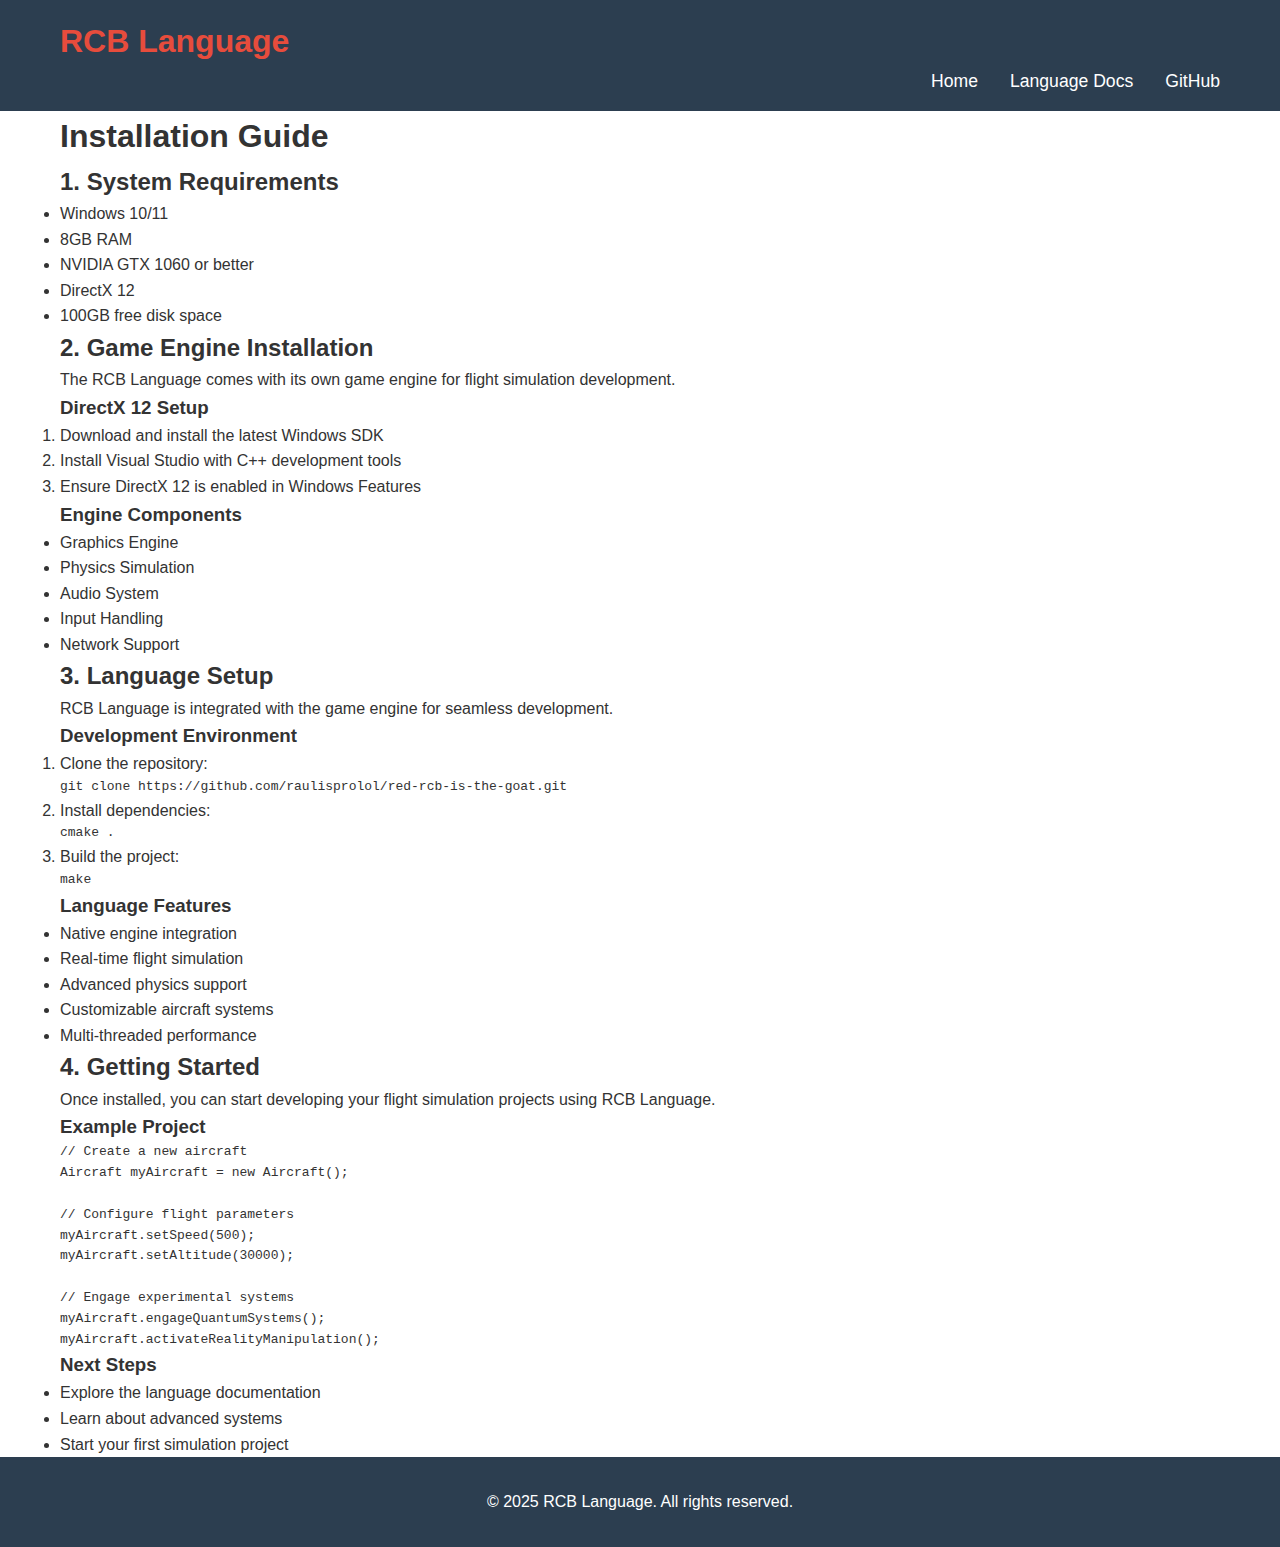
==== docs/installation.html @ 03bc13ba "Add game engine installation documentation" ====
<!DOCTYPE html>
<html lang="en">
<head>
    <meta charset="UTF-8">
    <meta name="viewport" content="width=device-width, initial-scale=1.0">
    <title>RCB Language - Installation</title>
    <link rel="stylesheet" href="../styles.css">
    <link rel="stylesheet" href="https://cdnjs.cloudflare.com/ajax/libs/font-awesome/5.15.4/css/all.min.css">
</head>
<body>
    <nav>
        <div class="container">
            <div class="logo-container">
                <h1>RCB Language</h1>
            </div>
            <ul>
                <li><a href="../index.html">Home</a></li>
                <li><a href="../docs.html">Language Docs</a></li>
                <li><a href="https://github.com/raulisprolol/red-rcb-is-the-goat">GitHub</a></li>
            </ul>
        </div>
    </nav>

    <main class="container">
        <h1>Installation Guide</h1>

        <section class="installation-section">
            <h2>1. System Requirements</h2>
            <ul>
                <li>Windows 10/11</li>
                <li>8GB RAM</li>
                <li>NVIDIA GTX 1060 or better</li>
                <li>DirectX 12</li>
                <li>100GB free disk space</li>
            </ul>
        </section>

        <section class="installation-section">
            <h2>2. Game Engine Installation</h2>
            <p>The RCB Language comes with its own game engine for flight simulation development.</p>

            <h3>DirectX 12 Setup</h3>
            <ol>
                <li>Download and install the latest Windows SDK</li>
                <li>Install Visual Studio with C++ development tools</li>
                <li>Ensure DirectX 12 is enabled in Windows Features</li>
            </ol>

            <h3>Engine Components</h3>
            <ul>
                <li>Graphics Engine</li>
                <li>Physics Simulation</li>
                <li>Audio System</li>
                <li>Input Handling</li>
                <li>Network Support</li>
            </ul>
        </section>

        <section class="installation-section">
            <h2>3. Language Setup</h2>
            <p>RCB Language is integrated with the game engine for seamless development.</p>

            <h3>Development Environment</h3>
            <ol>
                <li>Clone the repository:</li>
                <pre><code>git clone https://github.com/raulisprolol/red-rcb-is-the-goat.git</code></pre>
                <li>Install dependencies:</li>
                <pre><code>cmake .</code></pre>
                <li>Build the project:</li>
                <pre><code>make</code></pre>
            </ol>

            <h3>Language Features</h3>
            <ul>
                <li>Native engine integration</li>
                <li>Real-time flight simulation</li>
                <li>Advanced physics support</li>
                <li>Customizable aircraft systems</li>
                <li>Multi-threaded performance</li>
            </ul>
        </section>

        <section class="installation-section">
            <h2>4. Getting Started</h2>
            <p>Once installed, you can start developing your flight simulation projects using RCB Language.</p>

            <h3>Example Project</h3>
            <pre><code>// Create a new aircraft
Aircraft myAircraft = new Aircraft();

// Configure flight parameters
myAircraft.setSpeed(500);
myAircraft.setAltitude(30000);

// Engage experimental systems
myAircraft.engageQuantumSystems();
myAircraft.activateRealityManipulation();</code></pre>

            <h3>Next Steps</h3>
            <ul>
                <li>Explore the language documentation</li>
                <li>Learn about advanced systems</li>
                <li>Start your first simulation project</li>
            </ul>
        </section>
    </main>

    <footer>
        <p>&copy; 2025 RCB Language. All rights reserved.</p>
    </footer>
</body>
</html>
---- styles.css ----
/* Reset and base styles */
* {
    margin: 0;
    padding: 0;
    box-sizing: border-box;
}

body {
    font-family: 'Arial', sans-serif;
    line-height: 1.6;
    color: #333;
}

.container {
    max-width: 1200px;
    margin: 0 auto;
    padding: 0 20px;
}

/* Navigation */
nav {
    background: #2c3e50;
    padding: 1rem 0;
}

.logo-container {
    display: flex;
    align-items: center;
}

.logo-container h1 {
    color: #e74c3c;
    font-size: 2rem;
}

nav ul {
    list-style: none;
    display: flex;
    gap: 2rem;
    justify-content: flex-end;
}

nav a {
    color: white;
    text-decoration: none;
    font-size: 1.1rem;
}

nav a:hover {
    color: #e74c3c;
}

/* Hero Section */
.hero {
    text-align: center;
    padding: 4rem 0;
    background: linear-gradient(135deg, #e74c3c, #c0392b);
    color: white;
}

.hero h1 {
    font-size: 3rem;
    margin-bottom: 1rem;
}

/* Features Section */
.features {
    padding: 4rem 0;
}

.features h2 {
    text-align: center;
    margin-bottom: 3rem;
    font-size: 2.5rem;
}

.feature-grid {
    display: grid;
    grid-template-columns: repeat(auto-fit, minmax(250px, 1fr));
    gap: 2rem;
    padding: 2rem 0;
}

.feature {
    text-align: center;
    padding: 2rem;
    background: #f9f9f9;
    border-radius: 10px;
    box-shadow: 0 2px 5px rgba(0,0,0,0.1);
}

.feature i {
    font-size: 3rem;
    color: #e74c3c;
    margin-bottom: 1rem;
}

.feature h3 {
    margin-bottom: 1rem;
    color: #2c3e50;
}

/* Footer */
footer {
    text-align: center;
    padding: 2rem 0;
    background: #2c3e50;
    color: white;
}

/* Responsive Design */
@media (max-width: 768px) {
    nav ul {
        justify-content: center;
    }
    
    .hero h1 {
        font-size: 2rem;
    }
    
    .feature-grid {
        grid-template-columns: 1fr;
    }
}
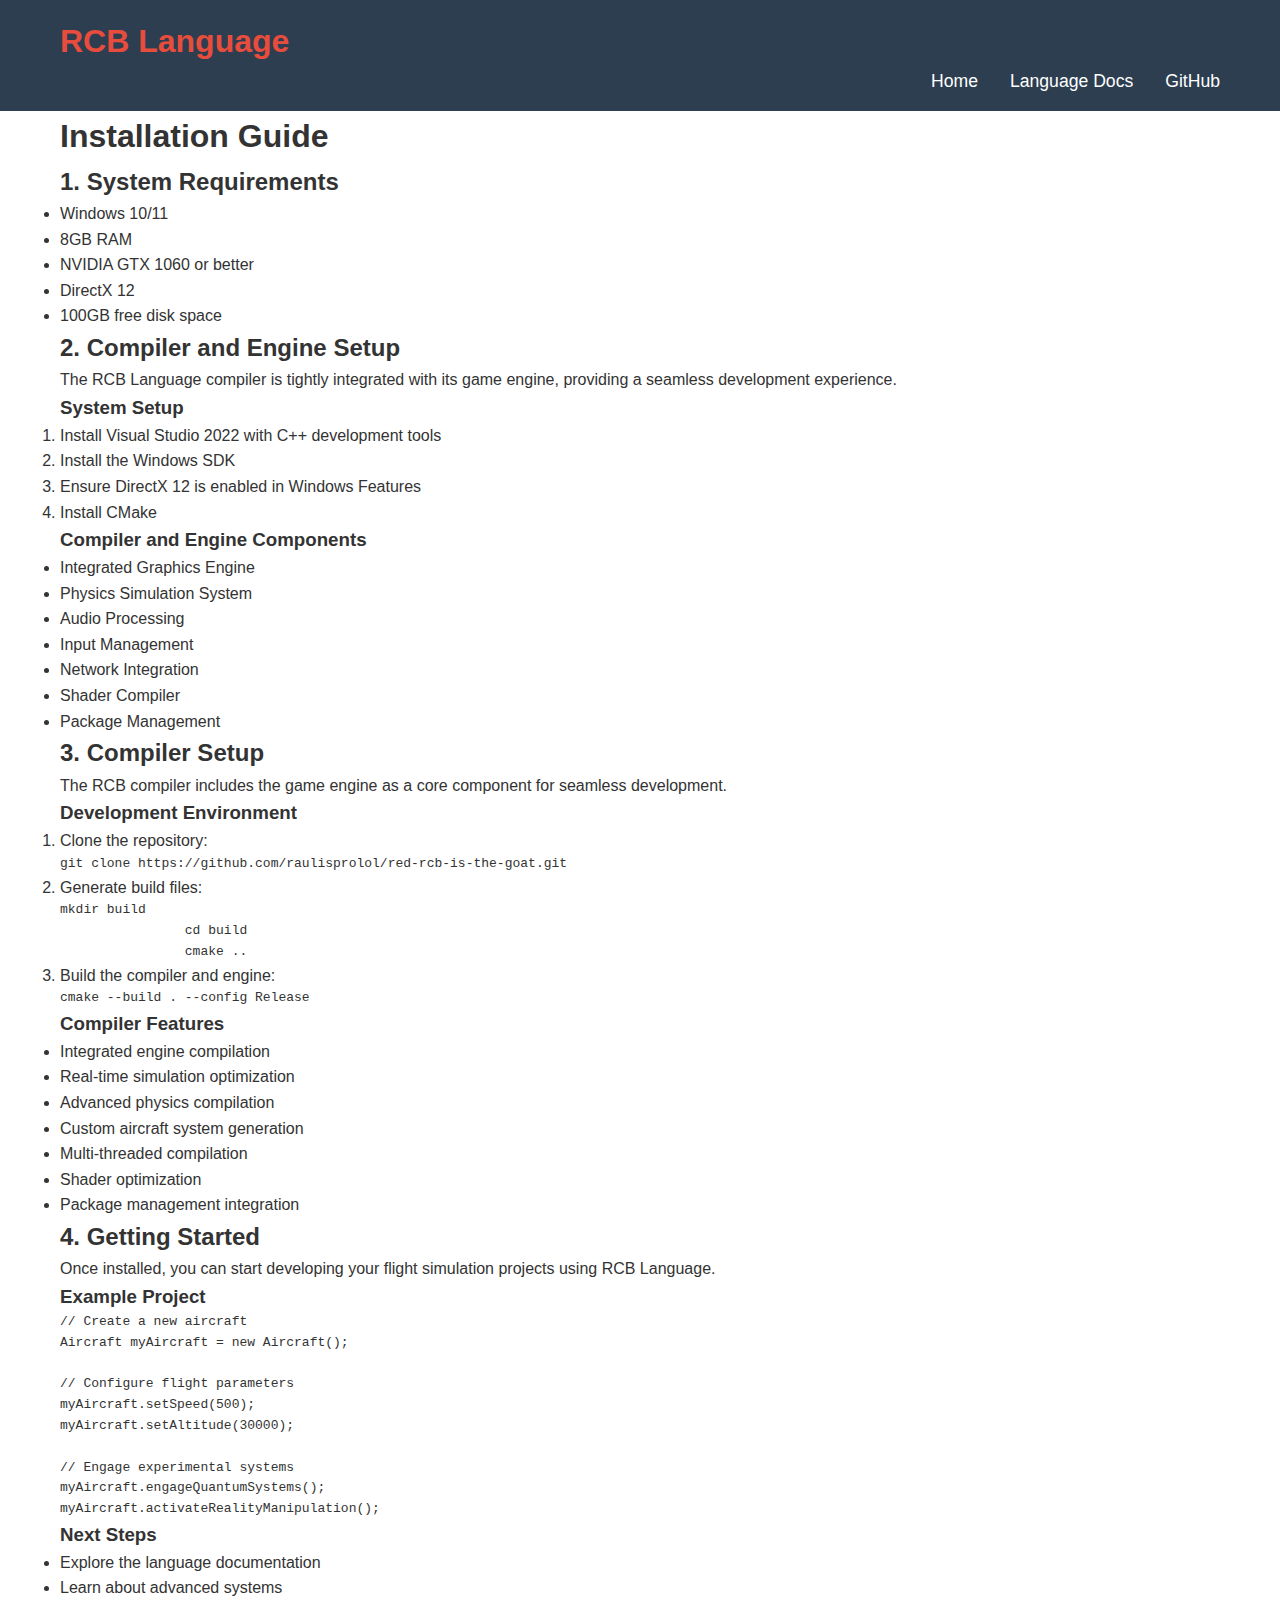
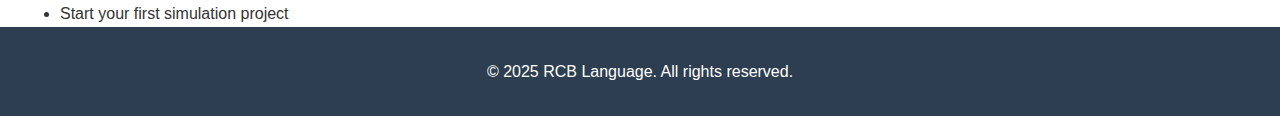
==== commit a50e6f1e: "Update documentation to reflect compiler-engine integration" ====
--- a/docs/installation.html
+++ b/docs/installation.html
@@ -36,47 +36,54 @@
         </section>
 
         <section class="installation-section">
-            <h2>2. Game Engine Installation</h2>
-            <p>The RCB Language comes with its own game engine for flight simulation development.</p>
+            <h2>2. Compiler and Engine Setup</h2>
+            <p>The RCB Language compiler is tightly integrated with its game engine, providing a seamless development experience.</p>
 
-            <h3>DirectX 12 Setup</h3>
+            <h3>System Setup</h3>
             <ol>
-                <li>Download and install the latest Windows SDK</li>
-                <li>Install Visual Studio with C++ development tools</li>
+                <li>Install Visual Studio 2022 with C++ development tools</li>
+                <li>Install the Windows SDK</li>
                 <li>Ensure DirectX 12 is enabled in Windows Features</li>
+                <li>Install CMake</li>
             </ol>
 
-            <h3>Engine Components</h3>
+            <h3>Compiler and Engine Components</h3>
             <ul>
-                <li>Graphics Engine</li>
-                <li>Physics Simulation</li>
-                <li>Audio System</li>
-                <li>Input Handling</li>
-                <li>Network Support</li>
+                <li>Integrated Graphics Engine</li>
+                <li>Physics Simulation System</li>
+                <li>Audio Processing</li>
+                <li>Input Management</li>
+                <li>Network Integration</li>
+                <li>Shader Compiler</li>
+                <li>Package Management</li>
             </ul>
         </section>
 
         <section class="installation-section">
-            <h2>3. Language Setup</h2>
-            <p>RCB Language is integrated with the game engine for seamless development.</p>
+            <h2>3. Compiler Setup</h2>
+            <p>The RCB compiler includes the game engine as a core component for seamless development.</p>
 
             <h3>Development Environment</h3>
             <ol>
                 <li>Clone the repository:</li>
                 <pre><code>git clone https://github.com/raulisprolol/red-rcb-is-the-goat.git</code></pre>
-                <li>Install dependencies:</li>
-                <pre><code>cmake .</code></pre>
-                <li>Build the project:</li>
-                <pre><code>make</code></pre>
+                <li>Generate build files:</li>
+                <pre><code>mkdir build
+                cd build
+                cmake ..</code></pre>
+                <li>Build the compiler and engine:</li>
+                <pre><code>cmake --build . --config Release</code></pre>
             </ol>
 
-            <h3>Language Features</h3>
+            <h3>Compiler Features</h3>
             <ul>
-                <li>Native engine integration</li>
-                <li>Real-time flight simulation</li>
-                <li>Advanced physics support</li>
-                <li>Customizable aircraft systems</li>
-                <li>Multi-threaded performance</li>
+                <li>Integrated engine compilation</li>
+                <li>Real-time simulation optimization</li>
+                <li>Advanced physics compilation</li>
+                <li>Custom aircraft system generation</li>
+                <li>Multi-threaded compilation</li>
+                <li>Shader optimization</li>
+                <li>Package management integration</li>
             </ul>
         </section>
 
